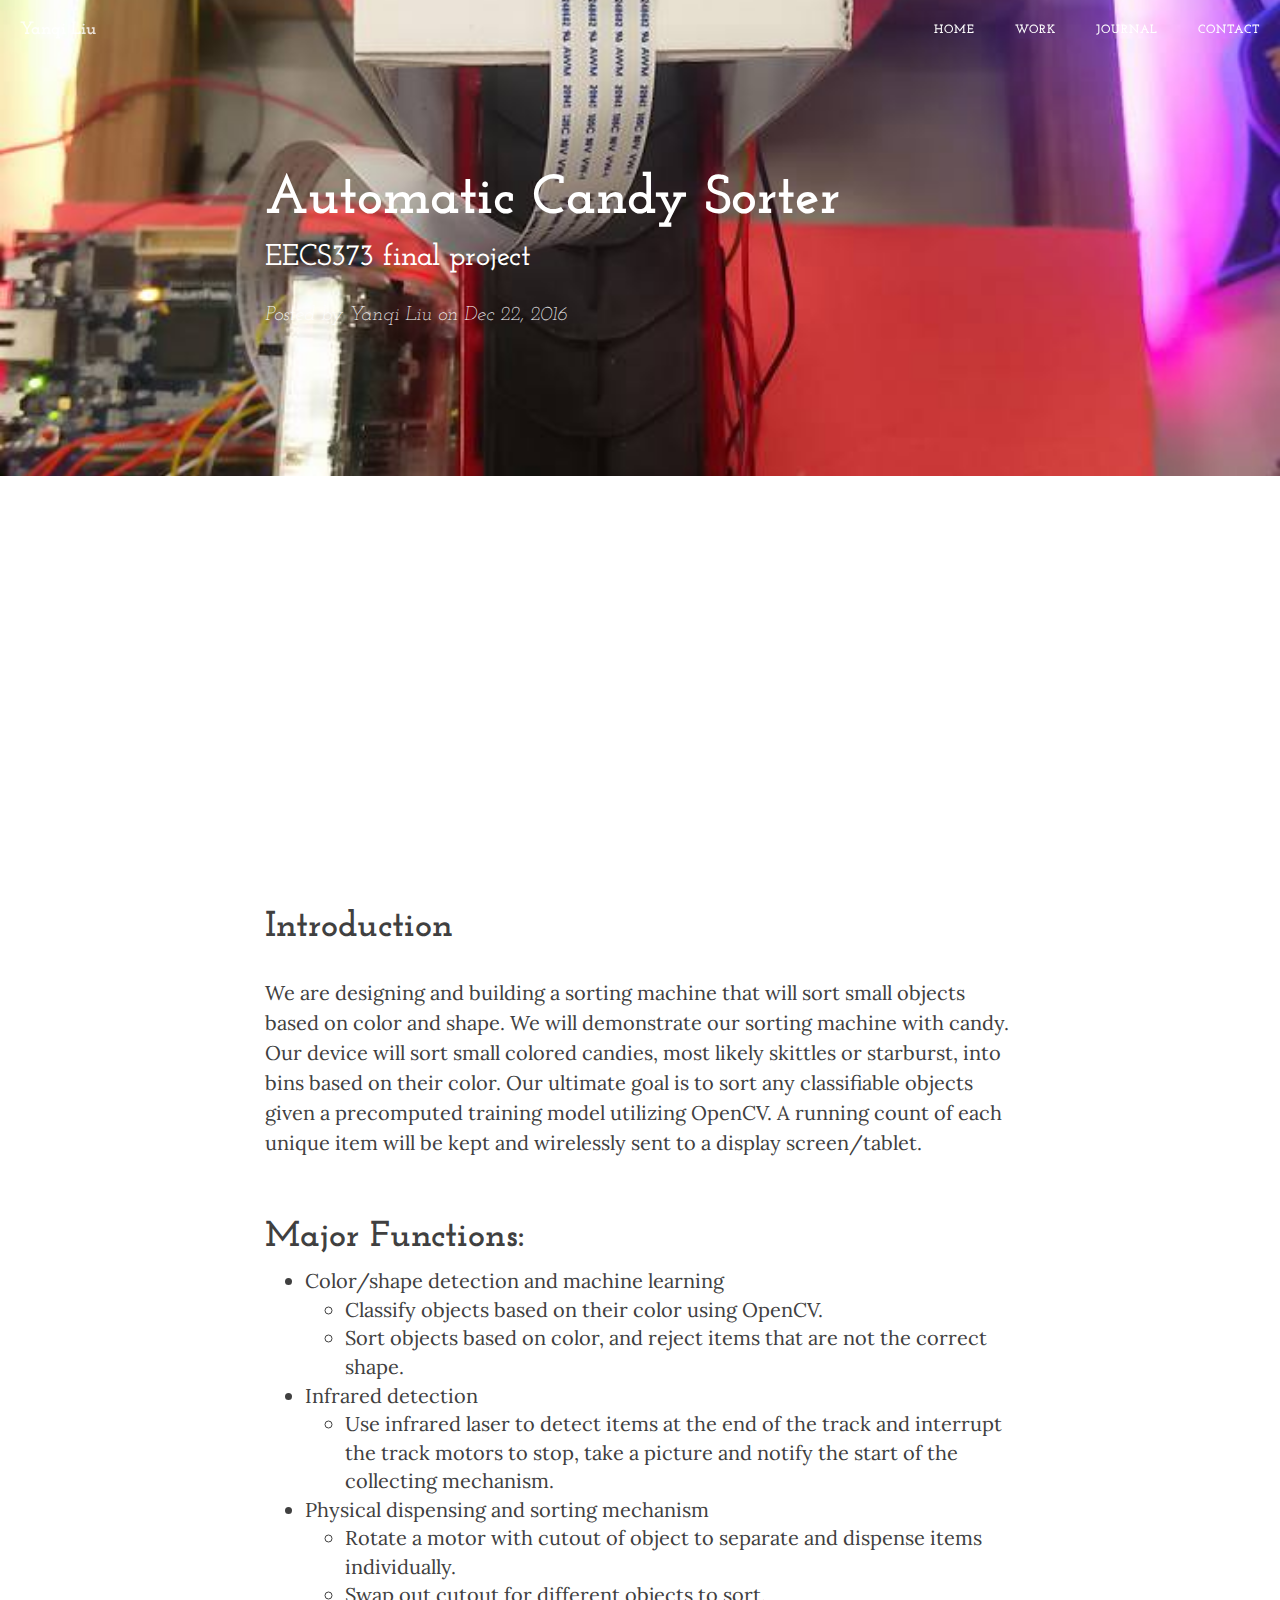
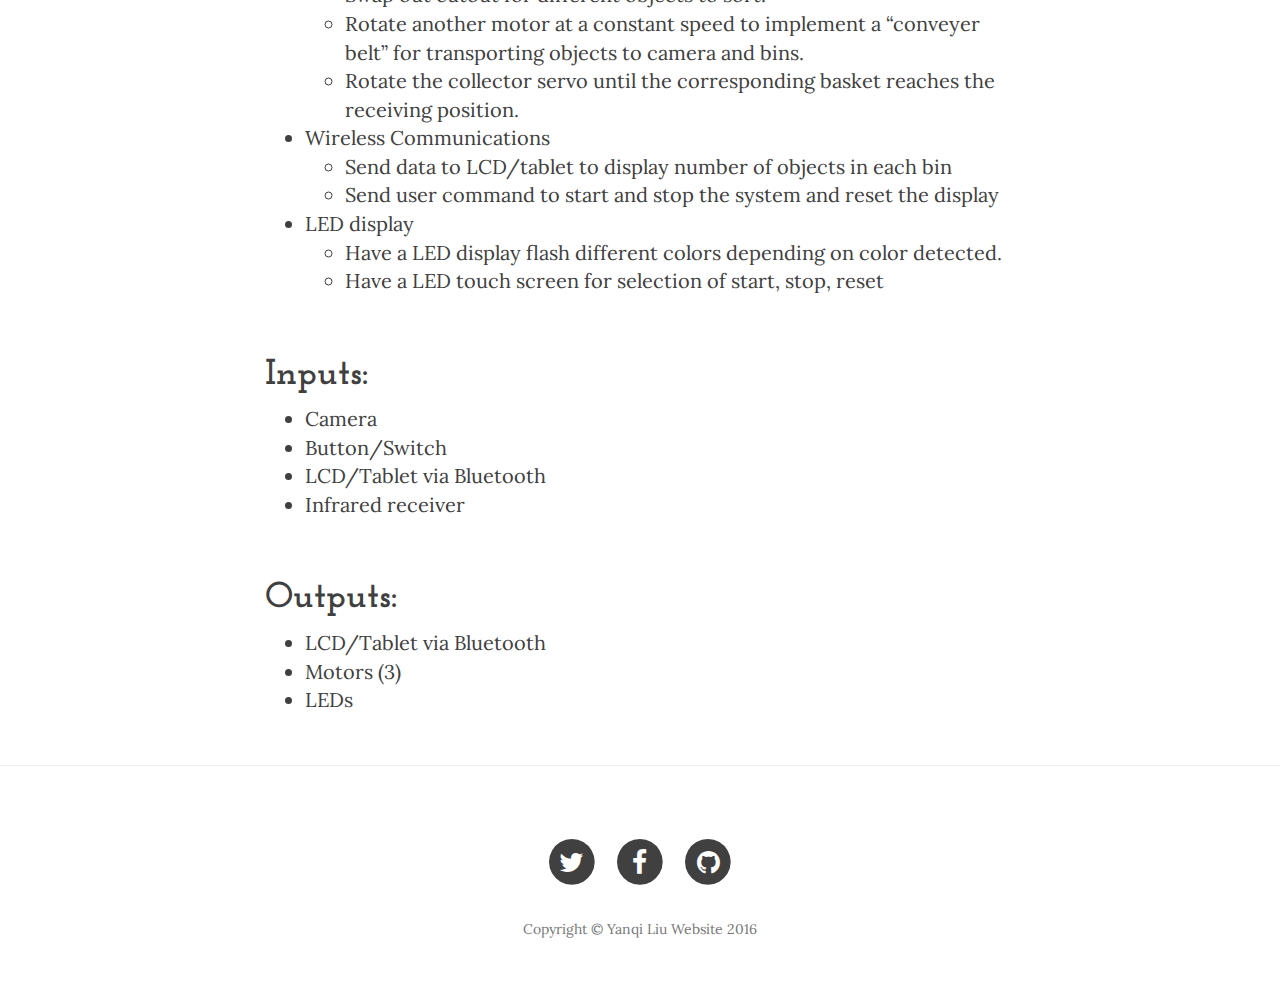
==== 373.html @ 91faceb3 "add page for 373 proj" ====
<!DOCTYPE html>
<html lang="en">

<head>

    <meta charset="utf-8">
    <meta http-equiv="X-UA-Compatible" content="IE=edge">
    <meta name="viewport" content="width=device-width, initial-scale=1">
    <meta name="description" content="">
    <meta name="author" content="">

    <title>Automatic Candy Sorter</title>

    <!-- Bootstrap Core CSS -->
    <link href="css/bootstrap.min.css" rel="stylesheet">

    <!-- Custom CSS -->
    <link href="css/clean-blog.min.css" rel="stylesheet">

    <!-- Custom Fonts -->
    <link rel="stylesheet" type="text/css" href="http://fonts.googleapis.com/css?family=Josefin Slab">

    <link href="http://maxcdn.bootstrapcdn.com/font-awesome/4.1.0/css/font-awesome.min.css" rel="stylesheet" type="text/css">
    <link href='http://fonts.googleapis.com/css?family=Lora:400,700,400italic,700italic' rel='stylesheet' type='text/css'>
    <link href='http://fonts.googleapis.com/css?family=Open+Sans:300italic,400italic,600italic,700italic,800italic,400,300,600,700,800' rel='stylesheet' type='text/css'>

    <!-- HTML5 Shim and Respond.js IE8 support of HTML5 elements and media queries -->
    <!-- WARNING: Respond.js doesn't work if you view the page via file:// -->
    <!--[if lt IE 9]>
        <script src="https://oss.maxcdn.com/libs/html5shiv/3.7.0/html5shiv.js"></script>
        <script src="https://oss.maxcdn.com/libs/respond.js/1.4.2/respond.min.js"></script>
    <![endif]-->

</head>

<body>

    <!-- Navigation -->
    <nav class="navbar navbar-default navbar-custom navbar-fixed-top">
        <div class="container-fluid">
            <!-- Brand and toggle get grouped for better mobile display -->
            <div class="navbar-header page-scroll">
                <button type="button" class="navbar-toggle" data-toggle="collapse" data-target="#bs-example-navbar-collapse-1">
                    <span class="sr-only">Toggle navigation</span>
                    <span class="icon-bar"></span>
                    <span class="icon-bar"></span>
                    <span class="icon-bar"></span>
                </button>
                <a class="navbar-brand" href="index.html">Yanqi Liu</a>
            </div>

            <!-- Collect the nav links, forms, and other content for toggling -->
            <div class="collapse navbar-collapse" id="bs-example-navbar-collapse-1">
                <ul class="nav navbar-nav navbar-right">
                    <li>
                        <a href="index.html">Home</a>
                    </li>
                    <li>
                        <a href="index.html">Work</a>
                    </li>
                    <li>
                        <a href="index.html">Journal</a>
                    </li>
                    <li>
                        <a href="index.html">Contact</a>
                    </li>
                </ul>
            </div>
            <!-- /.navbar-collapse -->
        </div>
        <!-- /.container -->
    </nav>

    <!-- Page Header -->
    <!-- Set your background image for this header on the line below. -->
    <header class="intro-header" style="background-image: url('img/373.jpg')">
        <div class="container">
            <div class="row">
                <div class="col-lg-8 col-lg-offset-2 col-md-10 col-md-offset-1">
                    <div class="post-heading">
                        <h1>Automatic Candy Sorter</h1>
                        <h2 class="subheading">EECS373 final project</h2>
                        <span class="meta">Posted by <a href="#">Yanqi Liu</a> on Dec 22, 2016</span>
                    </div>
                </div>
            </div>
        </div>
    </header>

    <!-- Post Content -->
    <article>
        <div class="container">
            <div class="row">
                <div class="col-lg-8 col-lg-offset-2 col-md-10 col-md-offset-1">
                <iframe width="560" height="315" src="https://www.youtube.com/embed/vPToOJ_a1Xg" frameborder="0" allowfullscreen></iframe>
                    <h2 class="section-heading">Introduction </h2>
                    <p>We are designing and building a sorting machine that will sort small objects based on color and shape. We will demonstrate our sorting machine with candy. Our device will sort small colored candies, most likely skittles or starburst, into bins based on their color. Our ultimate goal is to sort any classifiable objects given a precomputed training model utilizing OpenCV. A running count of each unique item will be kept and wirelessly sent to a display screen/tablet.</p>

<h2 class="section-heading">Major Functions:</h2>
<ul>
<li>Color/shape detection and machine learning</li>
    <ul>
        <li>Classify objects based on their color using OpenCV.</li>
        <li>Sort objects based on color, and reject items that are not the correct shape.</li>
    </ul>

<li>Infrared detection</li>
    <ul>
        <li>Use infrared laser to detect items at the end of the track and interrupt the track motors to stop, take a picture and notify the start of the collecting mechanism.</li>
    </ul>

<li>Physical dispensing and sorting mechanism</li>
    <ul>
        <li>Rotate a motor with cutout of object to separate and dispense items individually.</li>
        <li>Swap out cutout for different objects to sort.</li>
        <li>Rotate another motor at a constant speed to implement a “conveyer belt” for transporting objects to camera and bins.</li>
        <li>Rotate the collector servo until the corresponding basket reaches the receiving position.</li>
    </ul>
<li>Wireless Communications</li>
    <ul>
        <li>Send data to LCD/tablet to display number of objects in each bin</li>
        <li> Send user command to start and stop the system and reset the display</li>
    </ul>
<li>LED display</li>
    <ul>
        <li>Have a LED display flash different colors depending on color detected.</li>
        <li>Have a LED touch screen for selection of start, stop, reset</li>
    </ul>

</ul>
</p>

<h2 class="section-heading">Inputs:</h2>
    <ul>
        <li>Camera</li>
        <li>Button/Switch</li>
        <li>LCD/Tablet via Bluetooth</li>
        <li>Infrared receiver</li>
    </ul>
</p>

<h2 class="section-heading"> Outputs:</h2>
    <ul>
        <li>LCD/Tablet via Bluetooth </li>
        <li> Motors (3)</li>
        <li> LEDs</li>
    </ul>
</p>

                </div>
            </div>
        </div>
    </article>

    <hr>

    <!-- Footer -->
    <footer>
        <div class="container">
            <div class="row">
                <div class="col-lg-8 col-lg-offset-2 col-md-10 col-md-offset-1">
                    <ul class="list-inline text-center">
                        <li>
                            <a href="#">
                                <span class="fa-stack fa-lg">
                                    <i class="fa fa-circle fa-stack-2x"></i>
                                    <i class="fa fa-twitter fa-stack-1x fa-inverse"></i>
                                </span>
                            </a>
                        </li>
                        <li>
                            <a href="#">
                                <span class="fa-stack fa-lg">
                                    <i class="fa fa-circle fa-stack-2x"></i>
                                    <i class="fa fa-facebook fa-stack-1x fa-inverse"></i>
                                </span>
                            </a>
                        </li>
                        <li>
                            <a href="#">
                                <span class="fa-stack fa-lg">
                                    <i class="fa fa-circle fa-stack-2x"></i>
                                    <i class="fa fa-github fa-stack-1x fa-inverse"></i>
                                </span>
                            </a>
                        </li>
                    </ul>
                    <p class="copyright text-muted">Copyright &copy; Yanqi Liu Website 2016</p>
                </div>
            </div>
        </div>
    </footer>

    <!-- jQuery -->
    <script src="js/jquery.js"></script>

    <!-- Bootstrap Core JavaScript -->
    <script src="js/bootstrap.min.js"></script>

    <!-- Custom Theme JavaScript -->
    <script src="js/clean-blog.min.js"></script>

</body>

</html>
---- css/clean-blog.min.css ----
/*!
 * Clean Blog v1.0.0 (http://startbootstrap.com)
 * Copyright 2014 Start Bootstrap
 * Licensed under Apache 2.0 (https://github.com/IronSummitMedia/startbootstrap/blob/gh-pages/LICENSE)
 */

body{font-family:Lora,"Josefin Slab",'Times New Roman',serif;font-size:20px;color:#404040}
p{line-height:1.5;margin:30px 0}
p a{text-decoration:underline}
h1,h2,h3,h4,h5,h6{font-family:"Josefin Slab",'Open Sans','Helvetica Neue',Helvetica,Arial,sans-serif;font-weight:800}
a{color:#404040}
a:hover,a:focus{color:#0085a1}
a img:hover,a img:focus{cursor:pointer}
blockquote{color:gray;font-style:italic}
hr.small{max-width:100px;margin:15px auto;border-width:4px;border-color:#fff}
.navbar-custom{position:absolute;top:0;left:0;width:100%;z-index:3;font-family:"Josefin Slab", 'Open Sans','Helvetica Neue',Helvetica,Arial,sans-serif}.navbar-custom .navbar-brand{font-weight:800}.navbar-custom .nav li a{text-transform:uppercase;font-size:12px;font-weight:800;letter-spacing:1px}@media only screen and (min-width:768px){.navbar-custom{background:0 0;border-bottom:1px solid transparent}
.navbar-custom .navbar-brand{color:#fff;padding:20px}
.navbar-custom .navbar-brand:hover,.navbar-custom .navbar-brand:focus{color:rgba(255,255,255,.8)}
.navbar-custom .nav li a{color:#fff;padding:20px}
.navbar-custom .nav li a:hover,.navbar-custom .nav li a:focus{color:rgba(255,255,255,.8)}}@media only screen and (min-width:1170px){.navbar-custom{-webkit-transition:background-color .3s;-moz-transition:background-color .3s;transition:background-color .3s;-webkit-transform:translate3d(0,0,0);-moz-transform:translate3d(0,0,0);-ms-transform:translate3d(0,0,0);-o-transform:translate3d(0,0,0);transform:translate3d(0,0,0);-webkit-backface-visibility:hidden;backface-visibility:hidden}.navbar-custom.is-fixed{position:fixed;top:-61px;background-color:rgba(255,255,255,.9);border-bottom:1px solid #f2f2f2;-webkit-transition:-webkit-transform .3s;-moz-transition:-moz-transform .3s;transition:transform .3s}.navbar-custom.is-fixed .navbar-brand{color:#404040}.navbar-custom.is-fixed .navbar-brand:hover,.navbar-custom.is-fixed .navbar-brand:focus{color:#0085a1}.navbar-custom.is-fixed .nav li a{color:#404040}.navbar-custom.is-fixed .nav li a:hover,.navbar-custom.is-fixed .nav li a:focus{color:#0085a1}.navbar-custom.is-visible{-webkit-transform:translate3d(0,100%,0);-moz-transform:translate3d(0,100%,0);-ms-transform:translate3d(0,100%,0);-o-transform:translate3d(0,100%,0);transform:translate3d(0,100%,0)}}.intro-header{background-color:gray;background:no-repeat center center;background-attachment:scroll;-webkit-background-size:cover;-moz-background-size:cover;background-size:cover;-o-background-size:cover;margin-bottom:50px}.intro-header .site-heading,.intro-header .post-heading,.intro-header .page-heading{padding:100px 0 50px;color:#fff}@media only screen and (min-width:768px){.intro-header .site-heading,.intro-header .post-heading,.intro-header .page-heading{padding:150px 0}}.intro-header .site-heading,.intro-header .page-heading{text-align:center}.intro-header .site-heading h1,.intro-header .page-heading h1{margin-top:0;font-size:50px}
.intro-header .site-heading .subheading,.intro-header .page-heading .subheading{font-size:24px;line-height:1.1;display:block;font-family:"Josefin Slab", 'Open Sans','Helvetica Neue',Helvetica,Arial,sans-serif;font-weight:300;margin:10px 0 0}@media only screen and (min-width:768px){.intro-header .site-heading h1,.intro-header .page-heading h1{font-size:80px}}
.intro-header .post-heading h1{font-size:35px}.intro-header .post-heading .subheading,.intro-header .post-heading .meta{line-height:1.1;display:block}
.intro-header .post-heading .subheading{font-family:"Josefin Slab",'Open Sans','Helvetica Neue',Helvetica,Arial,sans-serif;font-size:24px;margin:10px 0 30px;font-weight:600}
.intro-header .post-heading .meta{font-family:"Josefin Slab",Lora,'Times New Roman',serif;font-style:italic;font-weight:300;font-size:20px}.intro-header .post-heading .meta a{color:#fff}@media only screen and (min-width:768px){.intro-header .post-heading h1{font-size:55px}.intro-header .post-heading .subheading{font-size:30px}}.post-preview>a{color:#404040}.post-preview>a:hover,.post-preview>a:focus{text-decoration:none;color:#0085a1}.post-preview>a>.post-title{font-size:30px;margin-top:30px;margin-bottom:10px}.post-preview>a>.post-subtitle{margin:0;font-weight:300;margin-bottom:10px}.post-preview>.post-meta{color:gray;font-size:18px;font-style:italic;margin-top:0}.post-preview>.post-meta>a{text-decoration:none;color:#404040}.post-preview>.post-meta>a:hover,.post-preview>.post-meta>a:focus{color:#0085a1;text-decoration:underline}@media only screen and (min-width:768px){.post-preview>a>.post-title{font-size:36px}}.section-heading{font-size:36px;margin-top:60px;font-weight:700}.caption{text-align:center;font-size:14px;padding:10px;font-style:italic;margin:0;display:block;border-bottom-right-radius:5px;border-bottom-left-radius:5px}footer{padding:50px 0 65px}footer .list-inline{margin:0;padding:0}footer .copyright{font-size:14px;text-align:center;margin-bottom:0}.floating-label-form-group{font-size:14px;position:relative;margin-bottom:0;padding-bottom:.5em;border-bottom:1px solid #eee}.floating-label-form-group input,.floating-label-form-group textarea{z-index:1;position:relative;padding-right:0;padding-left:0;border:none;border-radius:0;font-size:1.5em;background:0 0;box-shadow:none!important;resize:none}.floating-label-form-group label{display:block;z-index:0;position:relative;top:2em;margin:0;font-size:.85em;line-height:1.764705882em;vertical-align:middle;vertical-align:baseline;opacity:0;-webkit-transition:top .3s ease,opacity .3s ease;-moz-transition:top .3s ease,opacity .3s ease;-ms-transition:top .3s ease,opacity .3s ease;transition:top .3s ease,opacity .3s ease}.floating-label-form-group::not(:first-child){padding-left:14px;border-left:1px solid #eee}.floating-label-form-group-with-value label{top:0;opacity:1}.floating-label-form-group-with-focus label{color:#0085a1}form .row:first-child .floating-label-form-group{border-top:1px solid #eee}.btn{font-family:'Open Sans','Helvetica Neue',Helvetica,Arial,sans-serif;text-transform:uppercase;font-size:14px;font-weight:800;letter-spacing:1px;border-radius:0;padding:15px 25px}.btn-lg{font-size:16px;padding:25px 35px}.btn-default:hover,.btn-default:focus{background-color:#0085a1;border:1px solid #0085a1;color:#fff}.pager{margin:20px 0 0}.pager li>a,.pager li>span{font-family:'Open Sans','Helvetica Neue',Helvetica,Arial,sans-serif;text-transform:uppercase;font-size:14px;font-weight:800;letter-spacing:1px;padding:15px 25px;background-color:#fff;border-radius:0}.pager li>a:hover,.pager li>a:focus{color:#fff;background-color:#0085a1;border:1px solid #0085a1}.pager .disabled>a,.pager .disabled>a:hover,.pager .disabled>a:focus,.pager .disabled>span{color:gray;background-color:#404040;cursor:not-allowed}::-moz-selection{color:#fff;text-shadow:none;background:#0085a1}::selection{color:#fff;text-shadow:none;background:#0085a1}img::selection{color:#fff;background:0 0}img::-moz-selection{color:#fff;background:0 0}body{webkit-tap-highlight-color:#0085a1}
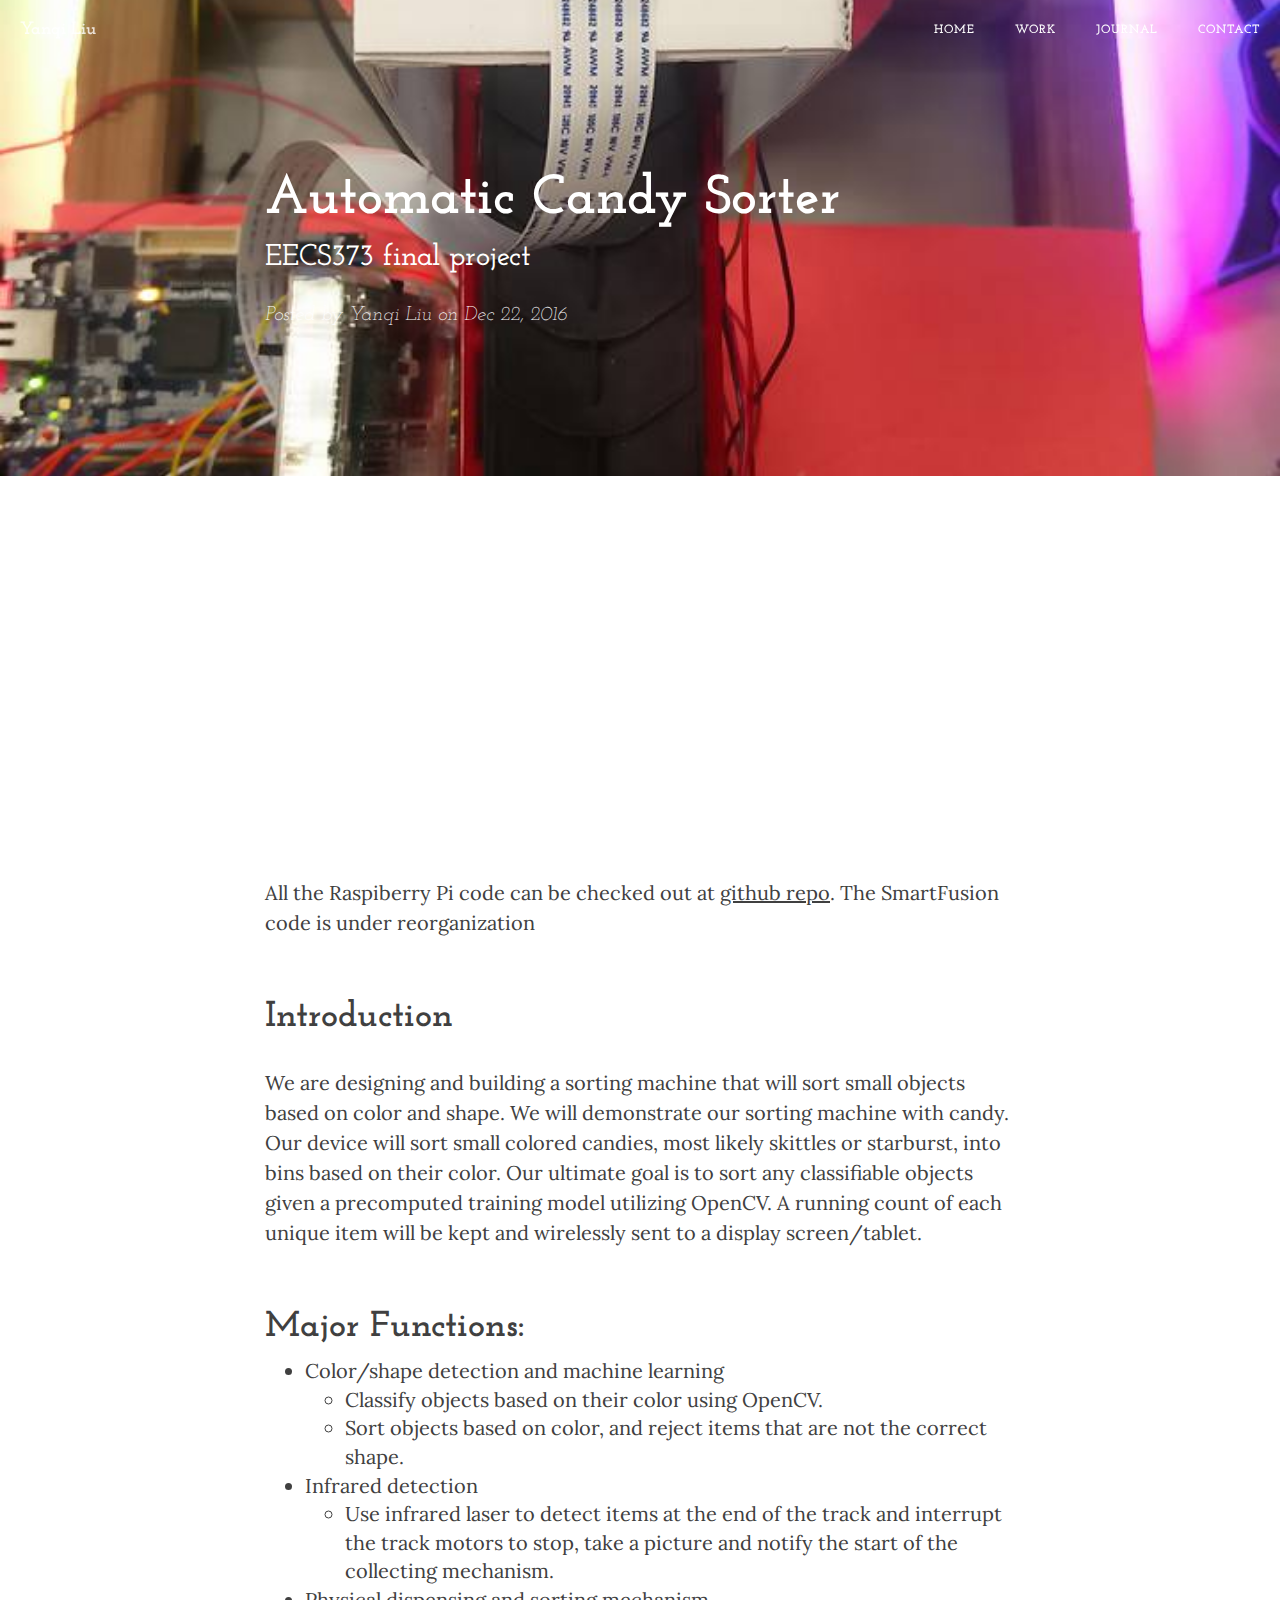
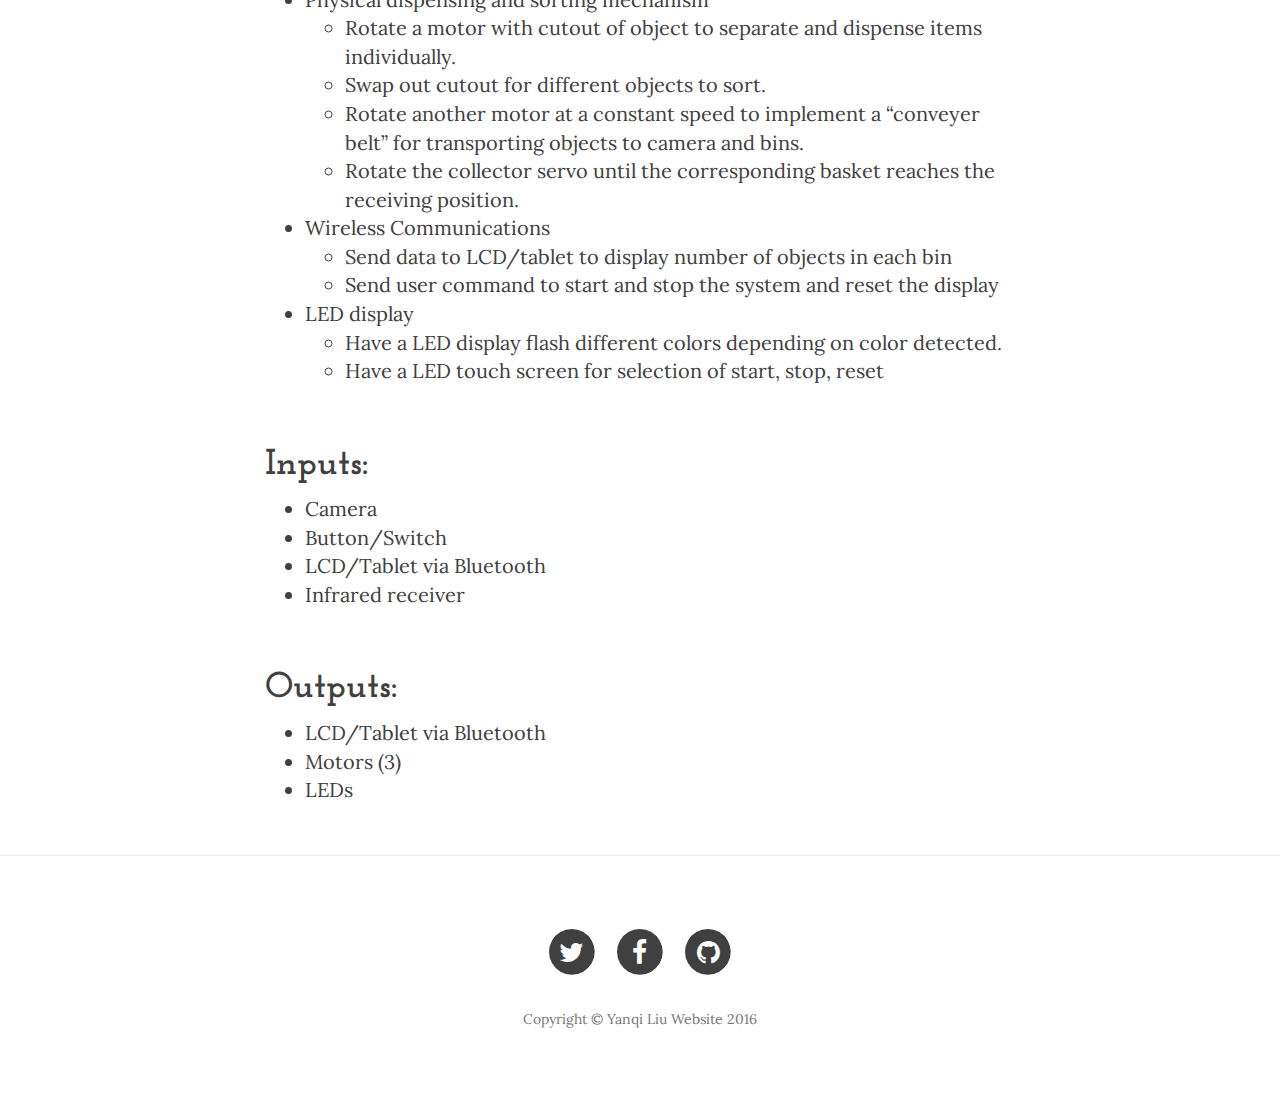
==== commit 2d543a9d: "update 373" ====
--- a/373.html
+++ b/373.html
@@ -93,6 +93,7 @@
             <div class="row">
                 <div class="col-lg-8 col-lg-offset-2 col-md-10 col-md-offset-1">
                 <iframe width="560" height="315" src="https://www.youtube.com/embed/vPToOJ_a1Xg" frameborder="0" allowfullscreen></iframe>
+                <p> All the Raspiberry Pi code can be checked out at <a href="https://github.com/liuyanqi/eecs373-raspi"> github repo</a>. The SmartFusion code is under reorganization</p>
                     <h2 class="section-heading">Introduction </h2>
                     <p>We are designing and building a sorting machine that will sort small objects based on color and shape. We will demonstrate our sorting machine with candy. Our device will sort small colored candies, most likely skittles or starburst, into bins based on their color. Our ultimate goal is to sort any classifiable objects given a precomputed training model utilizing OpenCV. A running count of each unique item will be kept and wirelessly sent to a display screen/tablet.</p>
 
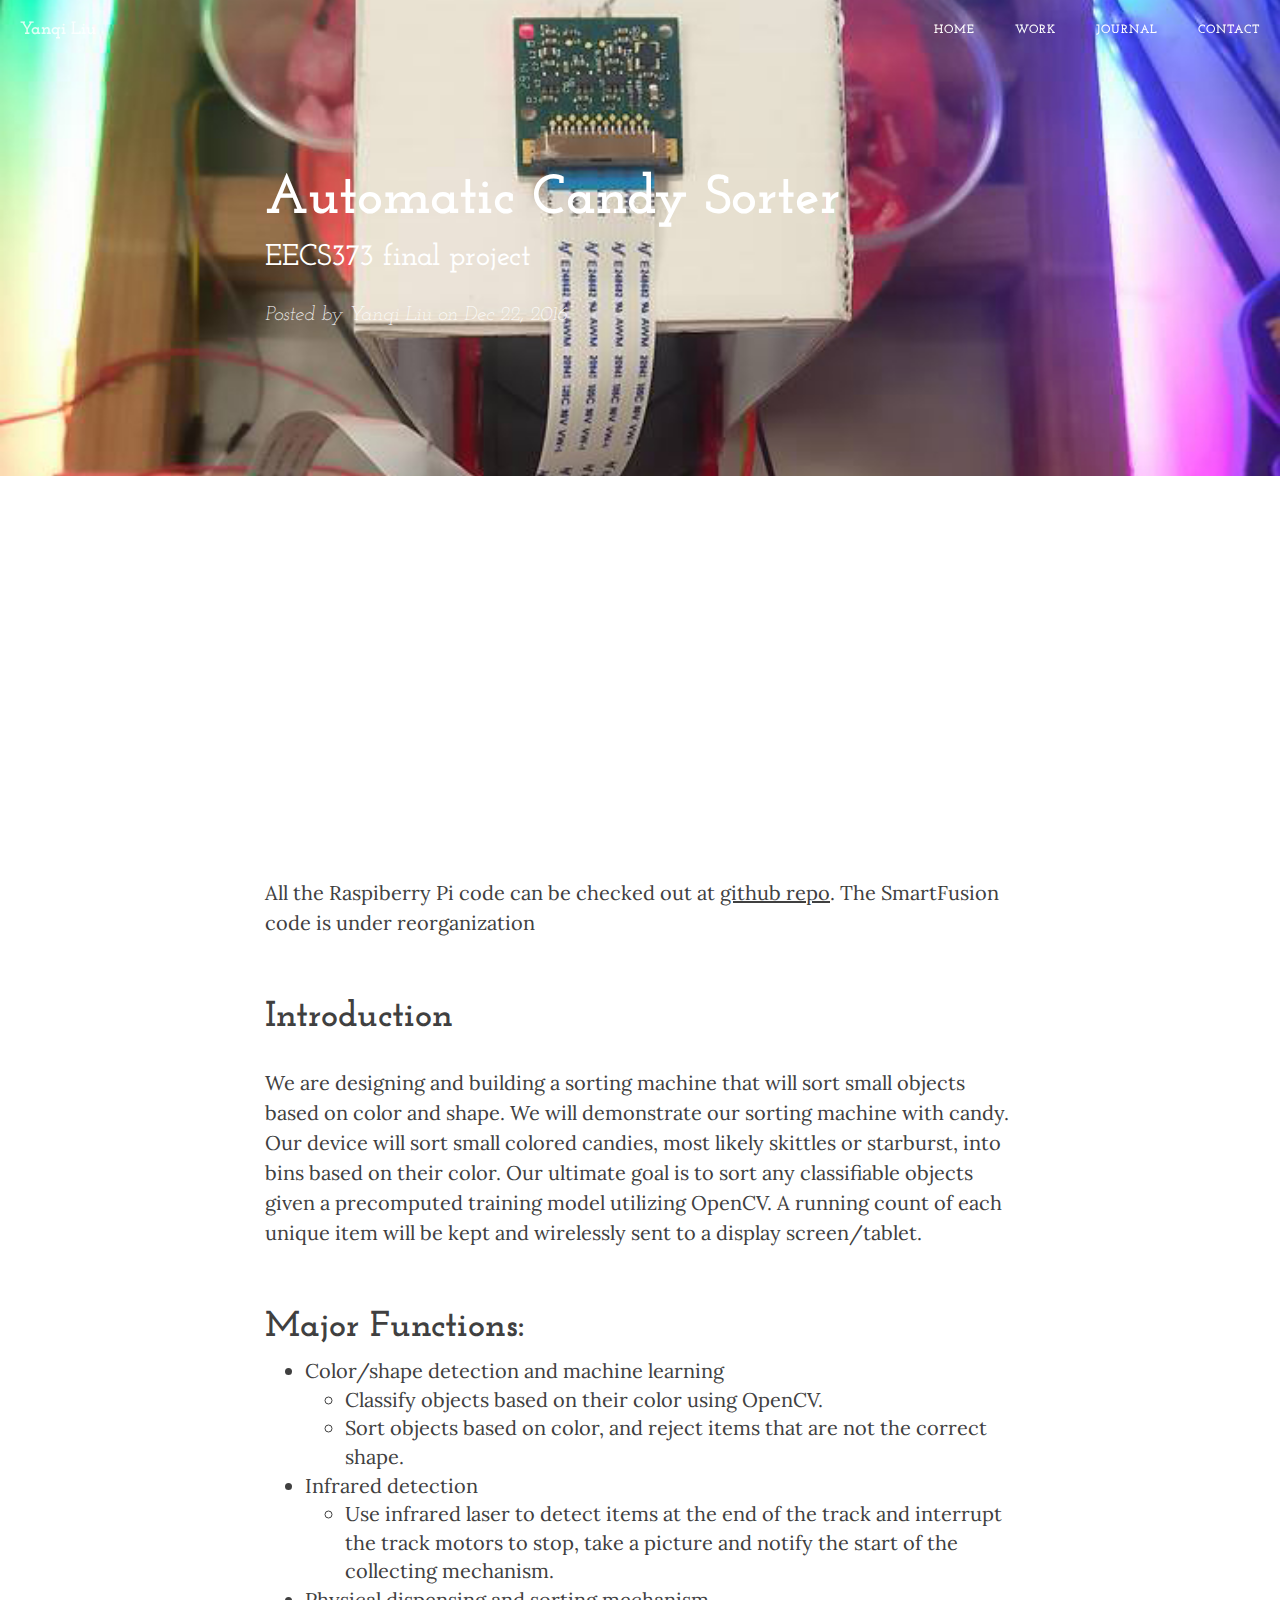
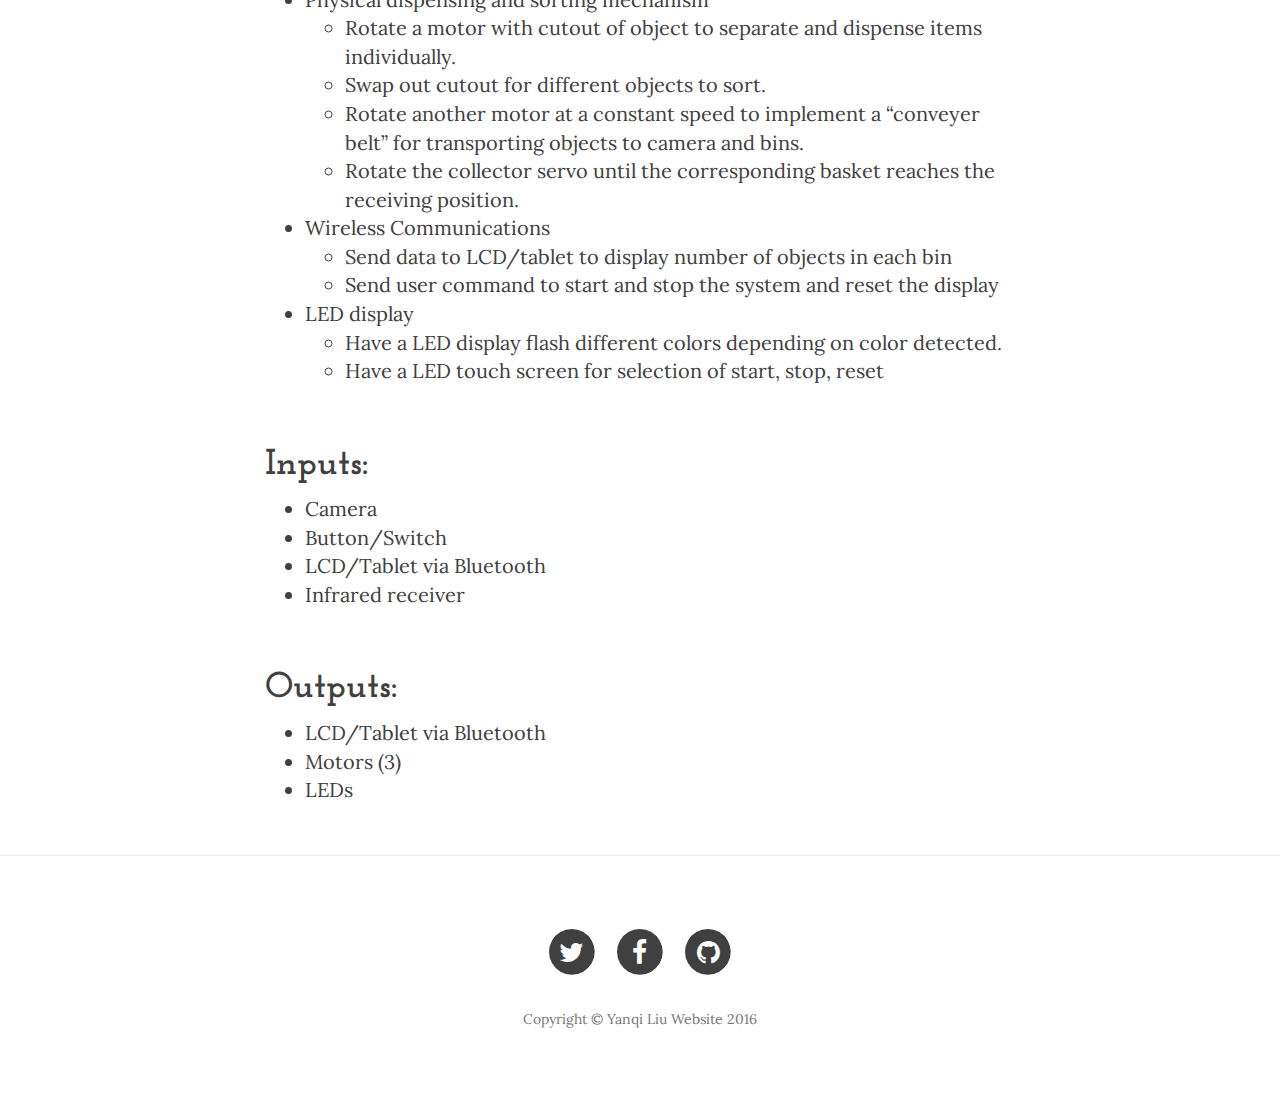
==== commit 8fb90fb0: "restart push" ====
--- a/373.html
+++ b/373.html
@@ -73,7 +73,7 @@
 
     <!-- Page Header -->
     <!-- Set your background image for this header on the line below. -->
-    <header class="intro-header" style="background-image: url('img/373.jpg')">
+    <header class="intro-header" style="background-image: url('img/project/373.jpg')">
         <div class="container">
             <div class="row">
                 <div class="col-lg-8 col-lg-offset-2 col-md-10 col-md-offset-1">
--- a/css/clean-blog.min.css
+++ b/css/clean-blog.min.css
@@ -4,7 +4,7 @@
  * Licensed under Apache 2.0 (https://github.com/IronSummitMedia/startbootstrap/blob/gh-pages/LICENSE)
  */
 
-body{font-family:Lora,"Josefin Slab",'Times New Roman',serif;font-size:20px;color:#404040}
+body{height: 100%; font-family:Lora,"Josefin Slab",'Times New Roman',serif;font-size:20px;color:#404040}
 p{line-height:1.5;margin:30px 0}
 p a{text-decoration:underline}
 h1,h2,h3,h4,h5,h6{font-family:"Josefin Slab",'Open Sans','Helvetica Neue',Helvetica,Arial,sans-serif;font-weight:800}
